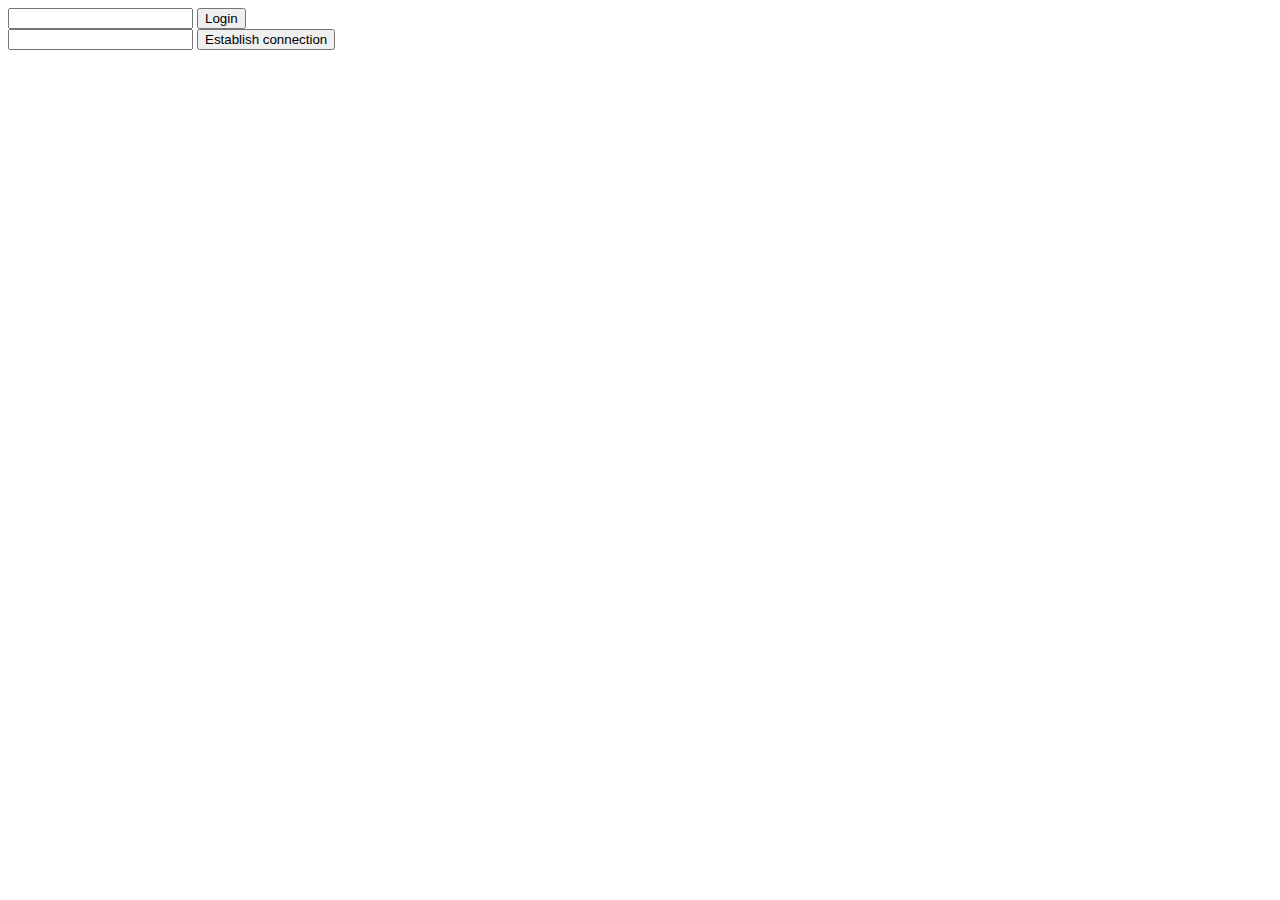
==== src/main/resources/static/index.html @ c5c57d3f "feat: WebRTC 연결 예제 코드" ====
<html lang = "en">
<head>
    <meta charset = "utf-8" />
</head>

<body>

<div>
    <input type = "text" id = "loginInput" />
    <button id = "loginBtn">Login</button>
</div>

<div>
    <input type = "text" id = "otherUsernameInput" />
    <button id = "connectToOtherUsernameBtn">Establish connection</button>
</div>

<script src = "js/client.js"></script>

</body>

</html>
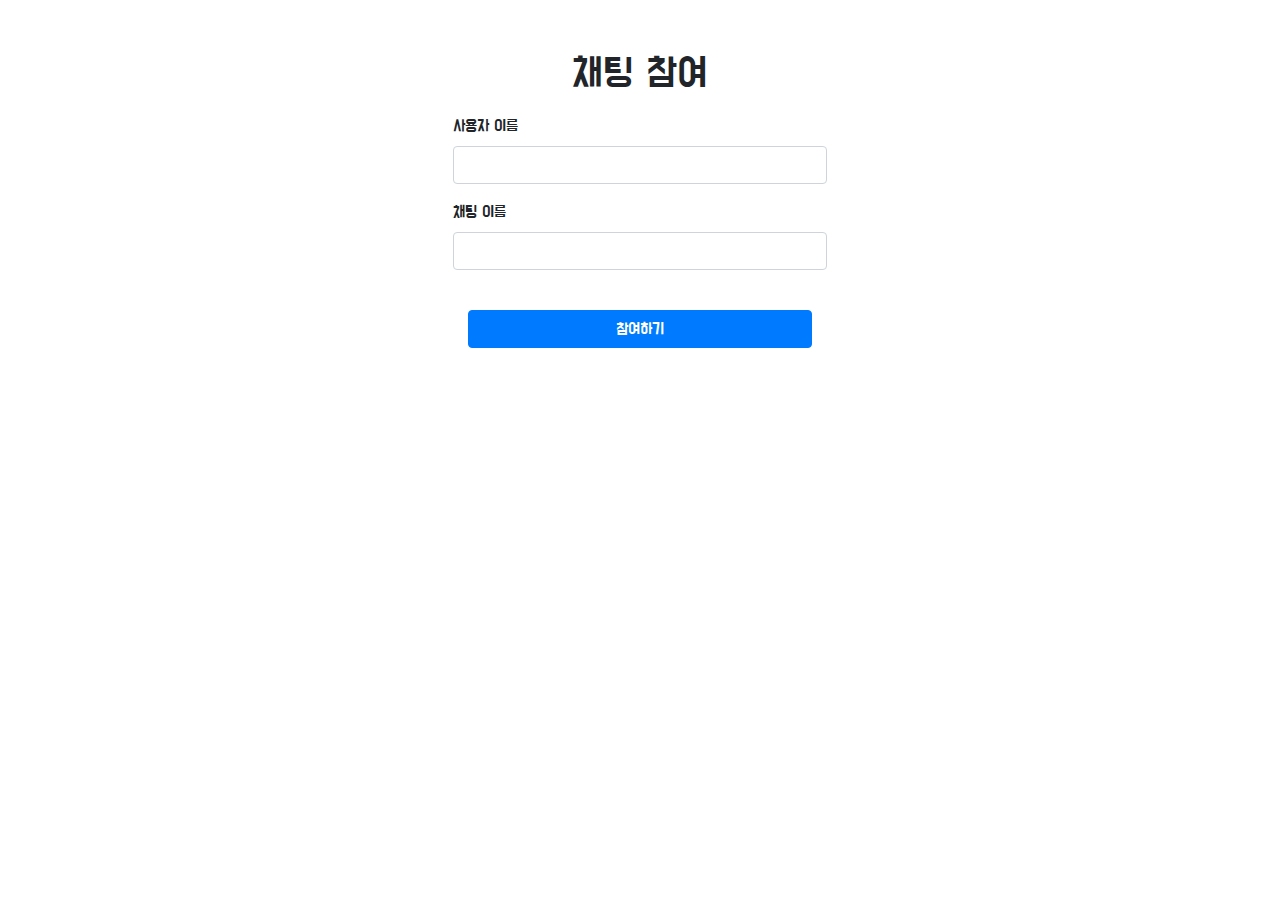
==== commit cbb945aa: "feat: WebRTC를 이용해 간단한 채팅 기능 구현" ====
--- a/src/main/resources/static/index.html
+++ b/src/main/resources/static/index.html
@@ -1,22 +1,56 @@
-<html lang = "en">
+<!DOCTYPE html>
+<html>
 <head>
-    <meta charset = "utf-8" />
+    <meta charset="UTF-8">
+    <title>채팅방 입장</title>
+
+    <!-- Bootstrap -->
+    <link rel="stylesheet" href="https://cdn.jsdelivr.net/npm/bootstrap@4.0.0/dist/css/bootstrap.min.css"
+          integrity="sha384-Gn5384xqQ1aoWXA+058RXPxPg6fy4IWvTNh0E263XmFcJlSAwiGgFAW/dAiS6JXm"
+          crossorigin="anonymous">
+    <script src="https://code.jquery.com/jquery-3.2.1.slim.min.js"
+            integrity="sha384-KJ3o2DKtIkvYIK3UENzmM7KCkRr/rE9/Qpg6aAZGJwFDMVNA/GpGFF93hXpG5KkN"
+            crossorigin="anonymous"></script>
+    <script src="https://cdn.jsdelivr.net/npm/popper.js@1.12.9/dist/umd/popper.min.js"
+            integrity="sha384-ApNbgh9B+Y1QKtv3Rn7W3mgPxhU9K/ScQsAP7hUibX39j7fakFPskvXusvfa0b4Q"
+            crossorigin="anonymous"></script>
+    <script src="https://cdn.jsdelivr.net/npm/bootstrap@4.0.0/dist/js/bootstrap.min.js"
+            integrity="sha384-JZR6Spejh4U02d8jOt6vLEHfe/JQGiRRSQQxSfFWpi1MquVdAyjUar5+76PVCmYl"
+            crossorigin="anonymous"></script>
+
+    <!-- Google Font -->
+    <link rel="preconnect" href="https://fonts.googleapis.com">
+    <link rel="preconnect" href="https://fonts.gstatic.com" crossorigin>
+    <link href="https://fonts.googleapis.com/css2?family=Do+Hyeon&display=swap" rel="stylesheet">
+
+    <link href="css/basic.css" rel="stylesheet" type="text/css">
 </head>
-
 <body>
-
-<div>
-    <input type = "text" id = "loginInput" />
-    <button id = "loginBtn">Login</button>
+<div class="container">
+    <div class="col-md-5 mx-auto">
+        <div class="logo mb-3">
+            <div class="col-md-12 text-center">
+                <h1>채팅 참여</h1>
+            </div>
+        </div>
+        <div class="form-group">
+            <label for="username">사용자 이름</label>
+            <input type="text" name="username" class="form-control" id="username">
+        </div>
+        <div class="form-group">
+            <label for="chat-name">채팅 이름</label>
+            <input type="text" name="chat-name" id="chat-name" class="form-control">
+        </div>
+        <br>
+        <div class="col-md-12 text-center">
+            <p>
+                <button type="submit" class="btn btn-block btn-primary tx-tfm"
+                        onclick="location.href='chat.html'">
+                    참여하기
+                </button>
+            </p>
+        </div>
+    </div>
 </div>
-
-<div>
-    <input type = "text" id = "otherUsernameInput" />
-    <button id = "connectToOtherUsernameBtn">Establish connection</button>
-</div>
-
-<script src = "js/client.js"></script>
-
 </body>
-
 </html>--- a/src/main/resources/static/css/basic.css
+++ b/src/main/resources/static/css/basic.css
@@ -0,0 +1,13 @@
+* {
+    font-family: 'Do Hyeon', sans-serif;
+}
+
+.container {
+    width: 1000px;
+    margin: 50px auto 50px auto;
+}
+
+#chat-msg-div {
+    height: 400px;
+    background: aliceblue;
+}